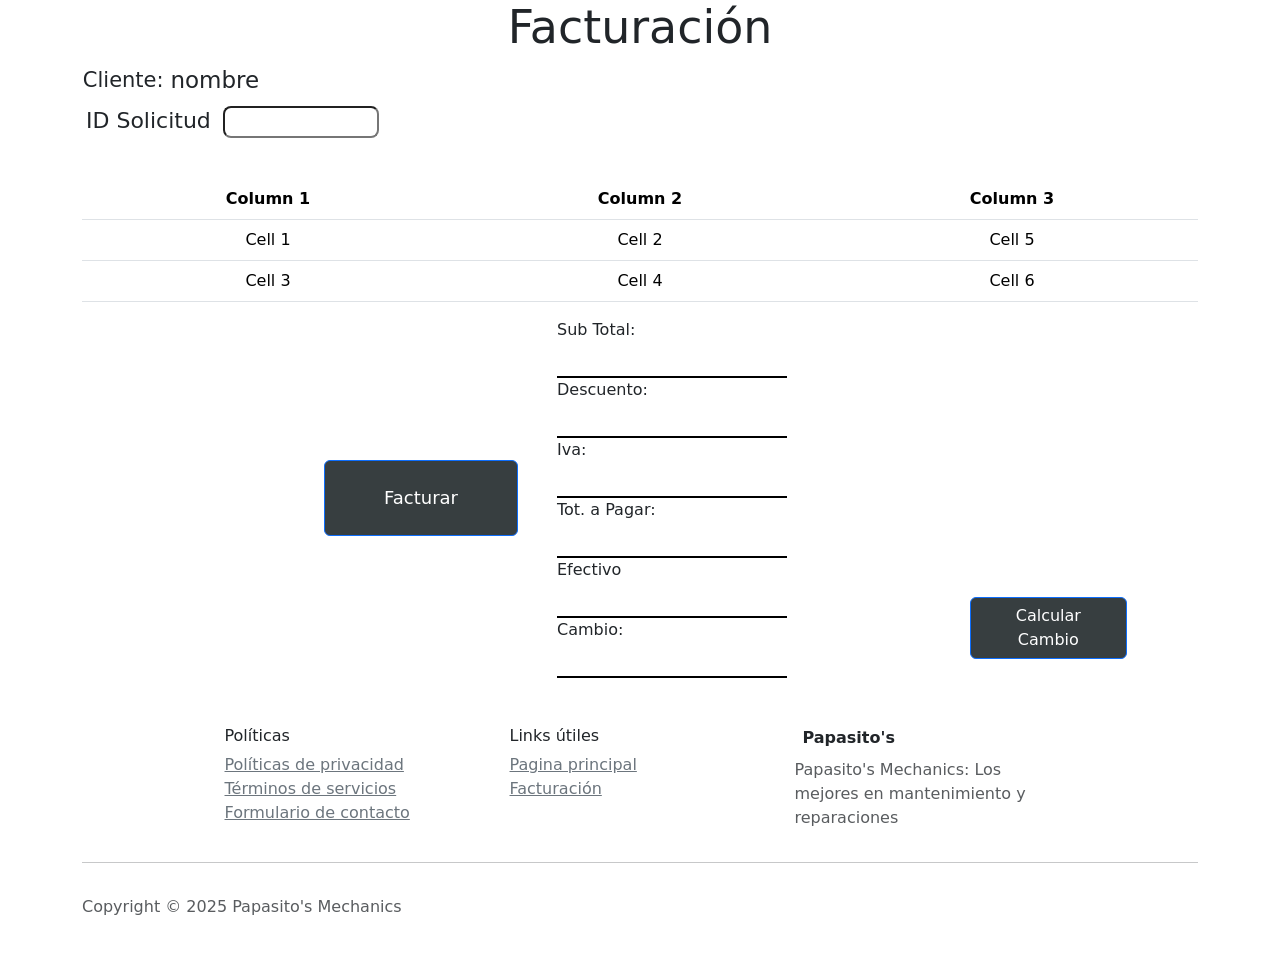
==== paginas/Interfaz_facturacion.html @ 792975da "frontend" ====
<!DOCTYPE html>
<html data-bs-theme="auto" lang="en">
<head>
  <meta charset="utf-8">
  <meta name="viewport" content="width=device-width, initial-scale=1.0, shrink-to-fit=no">
  <title>Facturación</title>
  <meta name="description" content="realice su solicitud de servicios aquí!">
  <script>
    !function() {
      const getTheme = () => localStorage.getItem("theme");
      const forcedTheme = document.documentElement.getAttribute("data-bss-forced-theme");
      const getPreferredTheme = () => {
        if (forcedTheme) return forcedTheme;
        const stored = getTheme();
        if (stored) return stored;
        const attr = document.documentElement.getAttribute("data-bs-theme");
        return attr || (window.matchMedia("(prefers-color-scheme: dark)").matches ? "dark" : "light");
      };
      const setTheme = theme => {
        if (theme === "auto" && window.matchMedia("(prefers-color-scheme: dark)").matches) {
          document.documentElement.setAttribute("data-bs-theme", "dark");
        } else {
          document.documentElement.setAttribute("data-bs-theme", theme);
        }
      };
      setTheme(getPreferredTheme());
      const updateSwitcher = (theme, init = false) => {
        const switchers = [].slice.call(document.querySelectorAll(".theme-switcher"));
        if (switchers.length) {
          document.querySelectorAll("[data-bs-theme-value]").forEach(e => {
            e.classList.remove("active");
            e.setAttribute("aria-pressed", "false");
          });
          for (const sw of switchers) {
            const btn = sw.querySelector('[data-bs-theme-value="' + theme + '"]');
            if (btn) {
              btn.classList.add("active");
              btn.setAttribute("aria-pressed", "true");
            }
          }
        }
      };
      window.matchMedia("(prefers-color-scheme: dark)").addEventListener("change", () => {
        const t = getTheme();
        if (t !== "light" && t !== "dark") setTheme(getPreferredTheme());
      });
      window.addEventListener("DOMContentLoaded", () => {
        updateSwitcher(getPreferredTheme());
        document.querySelectorAll("[data-bs-theme-value]").forEach(e => {
          e.addEventListener("click", t => {
            t.preventDefault();
            const val = e.getAttribute("data-bs-theme-value");
            localStorage.setItem("theme", val);
            setTheme(val);
            updateSwitcher(val);
          });
        });
      });
    }();
  </script>
  <link rel="icon" type="image/png" sizes="499x499" href="/PMBackend/frontend/paginas/assets/img/favicon.png?h=9de85300ce36b5b57ce09c45939de319">
  <link rel="icon" type="image/png" sizes="499x499" href="/PMBackend/frontend/paginas/assets/img/favicon.png?h=9de85300ce36b5b57ce09c45939de319" media="(prefers-color-scheme: dark)">
  <link rel="stylesheet" href="https://cdn.jsdelivr.net/npm/bootstrap@5.3.3/dist/css/bootstrap.min.css">
  <link rel="stylesheet" href="/PMBackend/frontend/paginas/assets/css/styles.min.css?h=498d9d766cf55b8adaa45fc5e837e1eb">
  <link rel="stylesheet" href="https://cdnjs.cloudflare.com/ajax/libs/animate.css/3.5.2/animate.min.css">
</head>
<body>
  <header>
    <!-- Puedes agregar un menú o logo aquí si lo deseas -->
  </header>
  <main>
    <section style="text-align: center;">
      <h1 style="font-size: 45.9px;">Facturación</h1>
      <div class="container">
        <div class="row">
          <div class="col-lg-12 d-lg-flex align-items-lg-end" style="text-align: left;margin-bottom: 6px;">
            <div class="d-inline-flex justify-content-center align-items-center align-content-center justify-content-lg-center align-items-lg-center" style="width: 178.2px;text-align: center;">
              <label class="form-label mb-0 ms-0" style="font-size: 21px;">Cliente:&nbsp;</label>
              <p style="width: 50%;font-size: 23px;" class="mb-0">nombre</p>
            </div>
          </div>
          <div class="col d-lg-flex" style="text-align: left;">
            <div style="width: 100%;">
              <label class="form-label mb-0 ms-1" style="font-size: 22px;">ID Solicitud&nbsp;</label>
              <input type="text" style="width: 14%;height: 31.5px;border-radius: 8px;">
            </div>
          </div>
        </div>
        <div class="row" style="margin-top: 41px;">
          <div class="col">
            <div class="table-responsive">
              <table class="table">
                <thead>
                  <tr>
                    <th>Column 1</th>
                    <th>Column 2</th>
                    <th>Column 3</th>
                  </tr>
                </thead>
                <tbody>
                  <tr>
                    <td>Cell 1</td>
                    <td>Cell 2</td>
                    <td>Cell 5</td>
                  </tr>
                  <tr>
                    <td>Cell 3</td>
                    <td>Cell 4</td>
                    <td>Cell 6</td>
                  </tr>
                </tbody>
              </table>
            </div>
          </div>
        </div>
      </div>
    </section>
    <section>
      <div class="container">
        <div class="row">
          <div class="col-md-5 d-md-flex justify-content-md-end align-items-md-center">
            <button class="btn btn-primary" data-bss-disabled-mobile="true" data-bss-hover-animate="rubberBand" type="button" style="height: 76.6px;width: 194px;right: 15px;position: relative;background: #373e40;font-size: 18px;transition: ease-in-out;color: #ffff;">Facturar</button>
          </div>
          <div class="col d-flex">
            <div style="width: 63%;">
              <label class="form-label" style="width: 43%;">Sub Total:</label>
              <input type="text" style="background: rgba(255,255,255,0);width: 57%;border-style: none;border-bottom-style: solid;border-bottom-color: #000000;">
              <label class="form-label" style="width: 43%;">Descuento:</label>
              <input type="text" style="background: rgba(255,255,255,0);width: 57%;border-style: none;border-bottom-style: solid;border-bottom-color: #000000;">
              <label class="form-label" style="width: 43%;">Iva:</label>
              <input type="text" style="background: rgba(255,255,255,0);width: 57%;border-style: none;border-bottom-style: solid;border-bottom-color: #000000;">
              <label class="form-label" style="width: 43%;">Tot. a Pagar:</label>
              <input type="text" style="background: rgba(255,255,255,0);width: 57%;border-style: none;border-bottom-style: solid;border-bottom-color: #000000;">
              <label class="form-label" style="width: 43%;">Efectivo</label>
              <input type="text" style="background: rgba(255,255,255,0);width: 57%;border-style: none;border-bottom-style: solid;border-bottom-color: #000000;">
              <label class="form-label" style="width: 43%;">Cambio:</label>
              <input type="text" style="background: rgba(255,255,255,0);width: 57%;border-style: none;border-bottom-style: solid;border-bottom-color: #000000;">
            </div>
            <div class="d-md-flex align-items-md-end" style="width: 37%;text-align: right;">
              <button class="btn btn-primary" type="button" style="position: relative;bottom: 19px;left: 9px;width: 157px;background: #373e40;box-shadow: 0px 0px;color: #ffffff;">Calcular Cambio</button>
            </div>
          </div>
        </div>
      </div>
    </section>
  </main>
  <footer>
    <div class="container py-4 py-lg-5">
      <div class="row justify-content-center">
        <div class="col-sm-4 col-md-3 text-center text-lg-start d-flex flex-column item">
          <h3 class="fs-6">Políticas&nbsp;</h3>
          <ul class="list-unstyled">
            <li><a class="link-secondary" href="/PMBackend/frontend/paginas/politicas_privacidad.html">Políticas de privacidad</a></li>
            <li><a class="link-secondary" href="/PMBackend/frontend/paginas/terminos_servicio.html">Términos de servicios</a></li>
            <li><a class="link-secondary" href="/PMBackend/frontend/paginas/formulario_contacto.html">Formulario de contacto</a></li>
          </ul>
        </div>
        <div class="col-sm-4 col-md-3 text-center text-lg-start d-flex flex-column item">
          <h3 class="fs-6">Links útiles</h3>
          <ul class="list-unstyled">
            <li><a class="link-secondary" href="/PMBackend/frontend/paginas/index.html">Pagina principal</a></li>
            <li><a class="link-secondary" href="/PMBackend/frontend/paginas/Interfaz_facturacion.html">Facturación</a></li>
          </ul>
        </div>
        <div class="col-lg-3 text-center text-lg-start d-flex flex-column align-items-center order-first align-items-lg-start order-lg-last item social">
          <div class="fw-bold d-flex align-items-center mb-2">
            <span class="bs-icon-sm bs-icon-rounded bs-icon-primary d-flex justify-content-center align-items-center bs-icon me-2" style="--bs-primary: #007443;--bs-primary-rgb: 0,116,67;">
              <!-- SVG icon -->
            </span>
            <span>Papasito's&nbsp;</span>
          </div>
          <p class="text-muted copyright">Papasito's Mechanics: Los mejores en mantenimiento y reparaciones</p>
        </div>
      </div>
      <hr>
      <div class="d-flex justify-content-between align-items-center pt-3">
        <p class="text-muted mb-0">Copyright © 2025 Papasito's Mechanics</p>
      </div>
    </div>
  </footer>
  <script src="https://cdnjs.cloudflare.com/ajax/libs/jquery/3.7.0/jquery.min.js"></script>
  <script src="https://cdn.jsdelivr.net/npm/bootstrap@5.3.3/dist/js/bootstrap.bundle.min.js"></script>
  <script src="/PMBackend/frontend/paginas/assets/js/script.min.js?h=bfb49eee47f0544059cc5a9c6945ad45"></script>
</body>
</html>
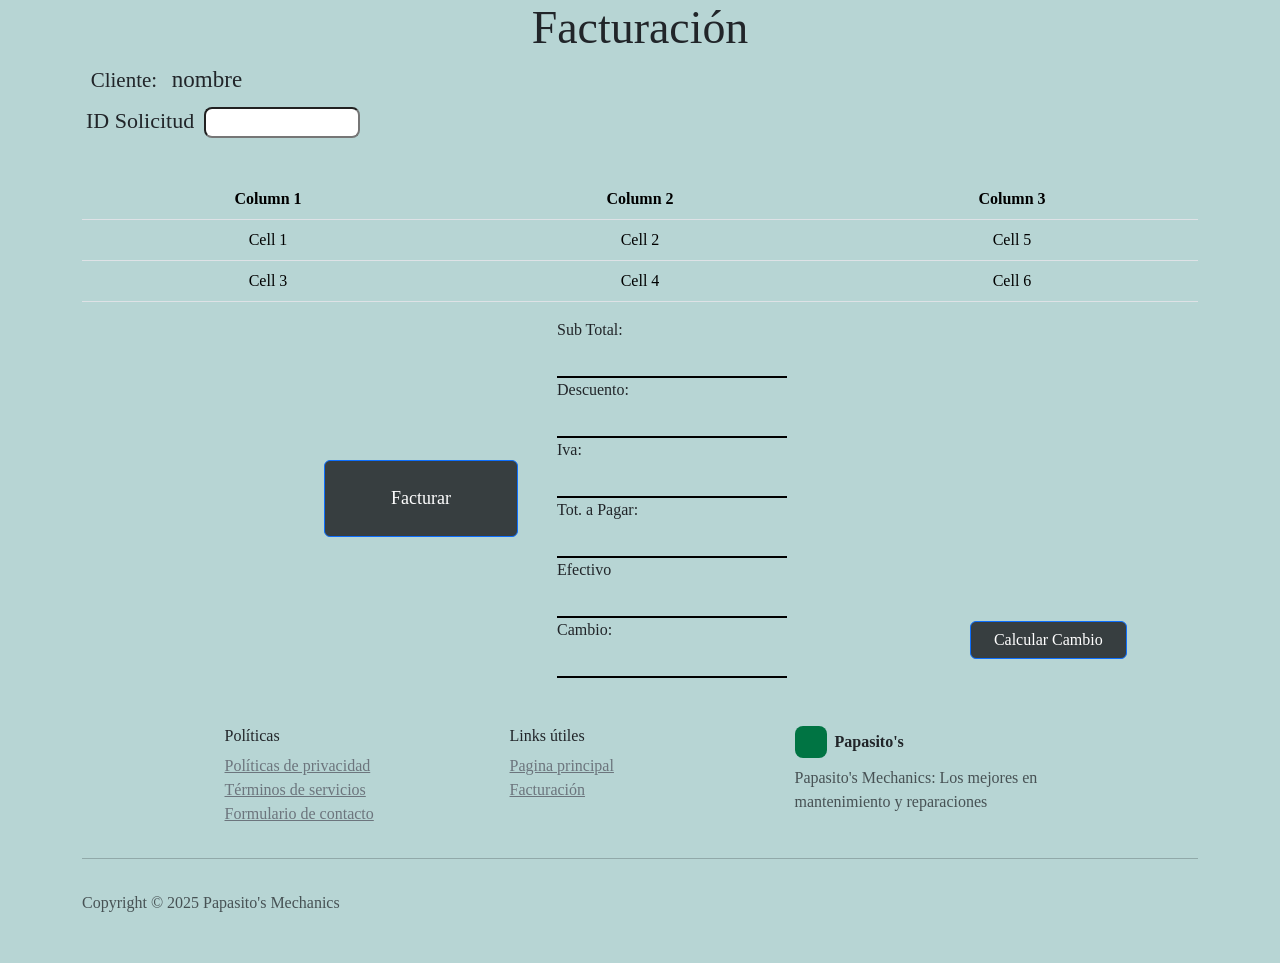
==== commit c0b5740a: "Actualizacion de links (momento de prueba)" ====
--- a/paginas/Interfaz_facturacion.html
+++ b/paginas/Interfaz_facturacion.html
@@ -58,10 +58,10 @@
       });
     }();
   </script>
-  <link rel="icon" type="image/png" sizes="499x499" href="/PMBackend/frontend/paginas/assets/img/favicon.png?h=9de85300ce36b5b57ce09c45939de319">
-  <link rel="icon" type="image/png" sizes="499x499" href="/PMBackend/frontend/paginas/assets/img/favicon.png?h=9de85300ce36b5b57ce09c45939de319" media="(prefers-color-scheme: dark)">
+  <link rel="icon" type="image/png" sizes="499x499" href="./assets/img/favicon.png">
+  <link rel="icon" type="image/png" sizes="499x499" href="./assets/img/favicon.png" media="(prefers-color-scheme: dark)">
   <link rel="stylesheet" href="https://cdn.jsdelivr.net/npm/bootstrap@5.3.3/dist/css/bootstrap.min.css">
-  <link rel="stylesheet" href="/PMBackend/frontend/paginas/assets/css/styles.min.css?h=498d9d766cf55b8adaa45fc5e837e1eb">
+  <link rel="stylesheet" href="./assets/css/styles.min.css">
   <link rel="stylesheet" href="https://cdnjs.cloudflare.com/ajax/libs/animate.css/3.5.2/animate.min.css">
 </head>
 <body>
@@ -150,16 +150,16 @@
         <div class="col-sm-4 col-md-3 text-center text-lg-start d-flex flex-column item">
           <h3 class="fs-6">Políticas&nbsp;</h3>
           <ul class="list-unstyled">
-            <li><a class="link-secondary" href="/PMBackend/frontend/paginas/politicas_privacidad.html">Políticas de privacidad</a></li>
-            <li><a class="link-secondary" href="/PMBackend/frontend/paginas/terminos_servicio.html">Términos de servicios</a></li>
-            <li><a class="link-secondary" href="/PMBackend/frontend/paginas/formulario_contacto.html">Formulario de contacto</a></li>
+            <li><a class="link-secondary" href="./politicas_privacidad.html">Políticas de privacidad</a></li>
+            <li><a class="link-secondary" href="./terminos_servicio.html">Términos de servicios</a></li>
+            <li><a class="link-secondary" href="./formulario_contacto.html">Formulario de contacto</a></li>
           </ul>
         </div>
         <div class="col-sm-4 col-md-3 text-center text-lg-start d-flex flex-column item">
           <h3 class="fs-6">Links útiles</h3>
           <ul class="list-unstyled">
-            <li><a class="link-secondary" href="/PMBackend/frontend/paginas/index.html">Pagina principal</a></li>
-            <li><a class="link-secondary" href="/PMBackend/frontend/paginas/Interfaz_facturacion.html">Facturación</a></li>
+            <li><a class="link-secondary" href="./pagina_principal.html">Pagina principal</a></li>
+            <li><a class="link-secondary" href="./Interfaz_facturacion.html">Facturación</a></li>
           </ul>
         </div>
         <div class="col-lg-3 text-center text-lg-start d-flex flex-column align-items-center order-first align-items-lg-start order-lg-last item social">
--- a/paginas/assets/css/styles.min.css
+++ b/paginas/assets/css/styles.min.css
@@ -0,0 +1,203 @@
+/* Fuentes */
+@font-face {
+  font-family: 'Abyssinica SIL';
+  src: url(/frontend/Paginas_Front_end/assets/fonts/Abyssinica%20SIL-c66eb9300348a4b1d40f848be89439af.woff2?h=4e2d47f860db78a9ae0822a8bf7ebf39) format('woff2');
+  font-weight: 400;
+  font-style: normal;
+  font-display: swap;
+  unicode-range: U+030E,U+1200-1399,U+2D80-2DDE,U+AB01-AB2E,U+1E7E0-1E7E6,U+1E7E8-1E7EB,U+1E7ED-1E7EE,U+1E7F0-1E7FE;
+}
+@font-face {
+  font-family: 'Abyssinica SIL';
+  src: url(/frontend/Paginas_Front_end/assets/fonts/Abyssinica%20SIL-330eafa0ac16269fafe06ac1c39e3818.woff2?h=4e2d47f860db78a9ae0822a8bf7ebf39) format('woff2');
+  font-weight: 400;
+  font-style: normal;
+  font-display: swap;
+  unicode-range: U+0100-02BA,U+02BD-02C5,U+02C7-02CC,U+02CE-02D7,U+02DD-02FF,U+0304,U+0308,U+0329,U+1D00-1DBF,U+1E00-1E9F,U+1EF2-1EFF,U+2020,U+20A0-20AB,U+20AD-20C0,U+2113,U+2C60-2C7F,U+A720-A7FF;
+}
+@font-face {
+  font-family: 'Abyssinica SIL';
+  src: url(/frontend/Paginas_Front_end/assets/fonts/Abyssinica%20SIL-f582edb6a500204282c85bc1470e2174.woff2?h=4e2d47f860db78a9ae0822a8bf7ebf39) format('woff2');
+  font-weight: 400;
+  font-style: normal;
+  font-display: swap;
+  unicode-range: U+0000-00FF,U+0131,U+0152-0153,U+02BB-02BC,U+02C6,U+02DA,U+02DC,U+0304,U+0308,U+0329,U+2000-206F,U+20AC,U+2122,U+2191,U+2193,U+2212,U+2215,U+FEFF,U+FFFD;
+}
+@font-face {
+  font-family: Aclonica;
+  src: url(/frontend/Paginas_Front_end/assets/fonts/Aclonica-43bd467b19d511fa7ec09953087de6eb.woff2?h=a77ba956de31e8a8ee1a188c3677822d) format('woff2');
+  font-weight: 400;
+  font-style: normal;
+  font-display: swap;
+  unicode-range: U+0100-02BA,U+02BD-02C5,U+02C7-02CC,U+02CE-02D7,U+02DD-02FF,U+0304,U+0308,U+0329,U+1D00-1DBF,U+1E00-1E9F,U+1EF2-1EFF,U+2020,U+20A0-20AB,U+20AD-20C0,U+2113,U+2C60-2C7F,U+A720-A7FF;
+}
+@font-face {
+  font-family: Aclonica;
+  src: url(/frontend/Paginas_Front_end/assets/fonts/Aclonica-cabda78936749c901c09801c41b3521f.woff2?h=a77ba956de31e8a8ee1a188c3677822d) format('woff2');
+  font-weight: 400;
+  font-style: normal;
+  font-display: swap;
+  unicode-range: U+0000-00FF,U+0131,U+0152-0153,U+02BB-02BC,U+02C6,U+02DA,U+02DC,U+0304,U+0308,U+0329,U+2000-206F,U+20AC,U+2122,U+2191,U+2193,U+2212,U+2215,U+FEFF,U+FFFD;
+}
+
+/* Temas y colores */
+:root,
+[data-bs-theme=light] {
+  --bs-body-bg: #b7d5d4;
+  --bs-body-bg-rgb: 183,213,212;
+  --bs-secondary-bg: #77878b;
+  --bs-secondary-bg-rgb: 119,135,139;
+  --bs-tertiary-bg: #488286;
+  --bs-tertiary-bg-rgb: 72,130,134;
+  --bs-body-font-family: 'Abyssinica SIL', serif;
+}
+[data-bs-theme=dark] {
+  --bs-primary: #a9b4c2;
+  --bs-primary-rgb: 169,180,194;
+  --bs-primary-text-emphasis: #CBD2DA;
+  --bs-primary-bg-subtle: #222427;
+  --bs-primary-border-subtle: #656C74;
+  --bs-secondary: #305252;
+  --bs-secondary-rgb: 48,82,82;
+  --bs-secondary-text-emphasis: #839797;
+  --bs-secondary-bg-subtle: #0A1010;
+  --bs-secondary-border-subtle: #1D3131;
+  --bs-body-color: black;
+  --bs-body-color-rgb: 0,0,0;
+  --bs-body-bg: #a9b4c2;
+  --bs-body-bg-rgb: 169,180,194;
+  --bs-secondary-bg: #77878b;
+  --bs-secondary-bg-rgb: 119,135,139;
+  --bs-tertiary-bg: #488286;
+  --bs-tertiary-bg-rgb: 72,130,134;
+  --bs-secondary-color: rgba(0,0,0,0.75);
+  --bs-secondary-color-rgb: 0,0,0,0.75;
+  --bs-tertiary-color: rgba(0,0,0,0.5);
+  --bs-tertiary-color-rgb: 0,0,0,0.5;
+  --bs-link-color: #6ea8fe;
+  --bs-link-color-rgb: 110,168,254;
+  --bs-border-radius: 1.375rem;
+}
+
+/* Botones */
+.btn-primary[data-bs-theme=dark],
+[data-bs-theme=dark] .btn-primary {
+  --bs-btn-color: #000000;
+  --bs-btn-bg: #a9b4c2;
+  --bs-btn-border-color: #a9b4c2;
+  --bs-btn-hover-color: #000000;
+  --bs-btn-hover-bg: #B6BFCB;
+  --bs-btn-hover-border-color: #B2BCC8;
+  --bs-btn-focus-shadow-rgb: 25,27,29;
+  --bs-btn-active-color: #000000;
+  --bs-btn-active-bg: #BAC3CE;
+  --bs-btn-active-border-color: #B2BCC8;
+  --bs-btn-disabled-color: #000000;
+  --bs-btn-disabled-bg: #a9b4c2;
+  --bs-btn-disabled-border-color: #a9b4c2;
+}
+.btn-outline-primary[data-bs-theme=dark],
+[data-bs-theme=dark] .btn-outline-primary {
+  --bs-btn-color: #a9b4c2;
+  --bs-btn-border-color: #a9b4c2;
+  --bs-btn-focus-shadow-rgb: 169,180,194;
+  --bs-btn-hover-color: #000000;
+  --bs-btn-hover-bg: #a9b4c2;
+  --bs-btn-hover-border-color: #a9b4c2;
+  --bs-btn-active-color: #000000;
+  --bs-btn-active-bg: #a9b4c2;
+  --bs-btn-active-border-color: #a9b4c2;
+  --bs-btn-disabled-color: #a9b4c2;
+  --bs-btn-disabled-bg: transparent;
+  --bs-btn-disabled-border-color: #a9b4c2;
+}
+.btn-secondary[data-bs-theme=dark],
+[data-bs-theme=dark] .btn-secondary {
+  --bs-btn-color: #fff;
+  --bs-btn-bg: #305252;
+  --bs-btn-border-color: #305252;
+  --bs-btn-hover-color: #fff;
+  --bs-btn-hover-bg: #294646;
+  --bs-btn-hover-border-color: #264242;
+  --bs-btn-focus-shadow-rgb: 224,229,229;
+  --bs-btn-active-color: #fff;
+  --bs-btn-active-bg: #264242;
+  --bs-btn-active-border-color: #243E3E;
+  --bs-btn-disabled-color: #fff;
+  --bs-btn-disabled-bg: #305252;
+  --bs-btn-disabled-border-color: #305252;
+}
+.btn-outline-secondary[data-bs-theme=dark],
+[data-bs-theme=dark] .btn-outline-secondary {
+  --bs-btn-color: #305252;
+  --bs-btn-border-color: #305252;
+  --bs-btn-focus-shadow-rgb: 48,82,82;
+  --bs-btn-hover-color: #fff;
+  --bs-btn-hover-bg: #305252;
+  --bs-btn-hover-border-color: #305252;
+  --bs-btn-active-color: #fff;
+  --bs-btn-active-bg: #305252;
+  --bs-btn-active-border-color: #305252;
+  --bs-btn-disabled-color: #305252;
+  --bs-btn-disabled-bg: transparent;
+  --bs-btn-disabled-border-color: #305252;
+}
+
+/* Utilidades */
+.fit-cover, .imgB, img { object-fit: cover; }
+svg { cursor: not-allowed; }
+#body_solicitud_servicio { background-color: var(--bs-light); }
+.firmaDiv { position: relative; top: 230px; width: 100%; }
+.epacio { position: relative; top: 250px; }
+.damage-section { text-align: center; }
+
+/* Iconos */
+.bs-icon {
+  --bs-icon-size: .75rem;
+  display: flex;
+  flex-shrink: 0;
+  justify-content: center;
+  align-items: center;
+  font-size: var(--bs-icon-size);
+  width: calc(var(--bs-icon-size) * 2);
+  height: calc(var(--bs-icon-size) * 2);
+  color: var(--bs-primary);
+}
+.bs-icon-xs { --bs-icon-size: 1rem; width: calc(var(--bs-icon-size) * 1.5); height: calc(var(--bs-icon-size) * 1.5); }
+.bs-icon-sm { --bs-icon-size: 1rem; }
+.bs-icon-md { --bs-icon-size: 1.5rem; }
+.bs-icon-lg { --bs-icon-size: 2rem; }
+.bs-icon-xl { --bs-icon-size: 2.5rem; }
+.bs-icon.bs-icon-primary { color: var(--bs-white); background: var(--bs-primary); }
+.bs-icon.bs-icon-primary-light { color: var(--bs-primary); background: rgba(var(--bs-primary-rgb), .2); }
+.bs-icon.bs-icon-semi-white { color: var(--bs-primary); background: rgba(255,255,255,.5); }
+.bs-icon.bs-icon-rounded { border-radius: .5rem; }
+.bs-icon.bs-icon-circle { border-radius: 50%; }
+
+/* Paneles y tablas */
+.panel-table .panel-body { padding: 0; }
+.panel-table .panel-body .table-bordered { border-style: none; margin: 0; }
+.panel-table .panel-body .table-bordered > thead > tr > th:first-of-type { text-align: center; width: 100px; }
+.panel-table .panel-body .table-bordered > tbody > tr > td:last-of-type,
+.panel-table .panel-body .table-bordered > thead > tr > th:last-of-type { border-right: 0px; }
+.panel-table .panel-body .table-bordered > tbody > tr > td:first-of-type,
+.panel-table .panel-body .table-bordered > thead > tr > th:first-of-type { border-left: 0; }
+.panel-table .panel-body .table-bordered > tbody > tr:first-of-type > td { border-bottom: 0; }
+.panel-table .panel-body .table-bordered > thead > tr:first-of-type > th { border-top: 0; }
+.panel-table .panel-footer .pagination { margin: 0; }
+.panel-table .panel-footer .col { line-height: 34px; height: 34px; }
+.panel-table .panel-heading .col h3 { line-height: 30px; height: 30px; }
+.panel-table .panel-body .table-bordered > tbody > tr > td { line-height: 34px; }
+
+/* Estrellas de rating */
+.rating:not(:checked) > input { position: absolute; appearance: none; }
+.rating:not(:checked) > label {
+  float: right;
+  cursor: pointer;
+  font-size: 30px;
+  color: #666;
+}
+.rating:not(:checked) > label:before { content: "★"; }
+.rating:not(:checked) > label:hover,
+.rating:not(:checked) > label:hover ~ label { color: #ff9e0b; }
+.rating > input:checked ~ label { color: #ffa723; }
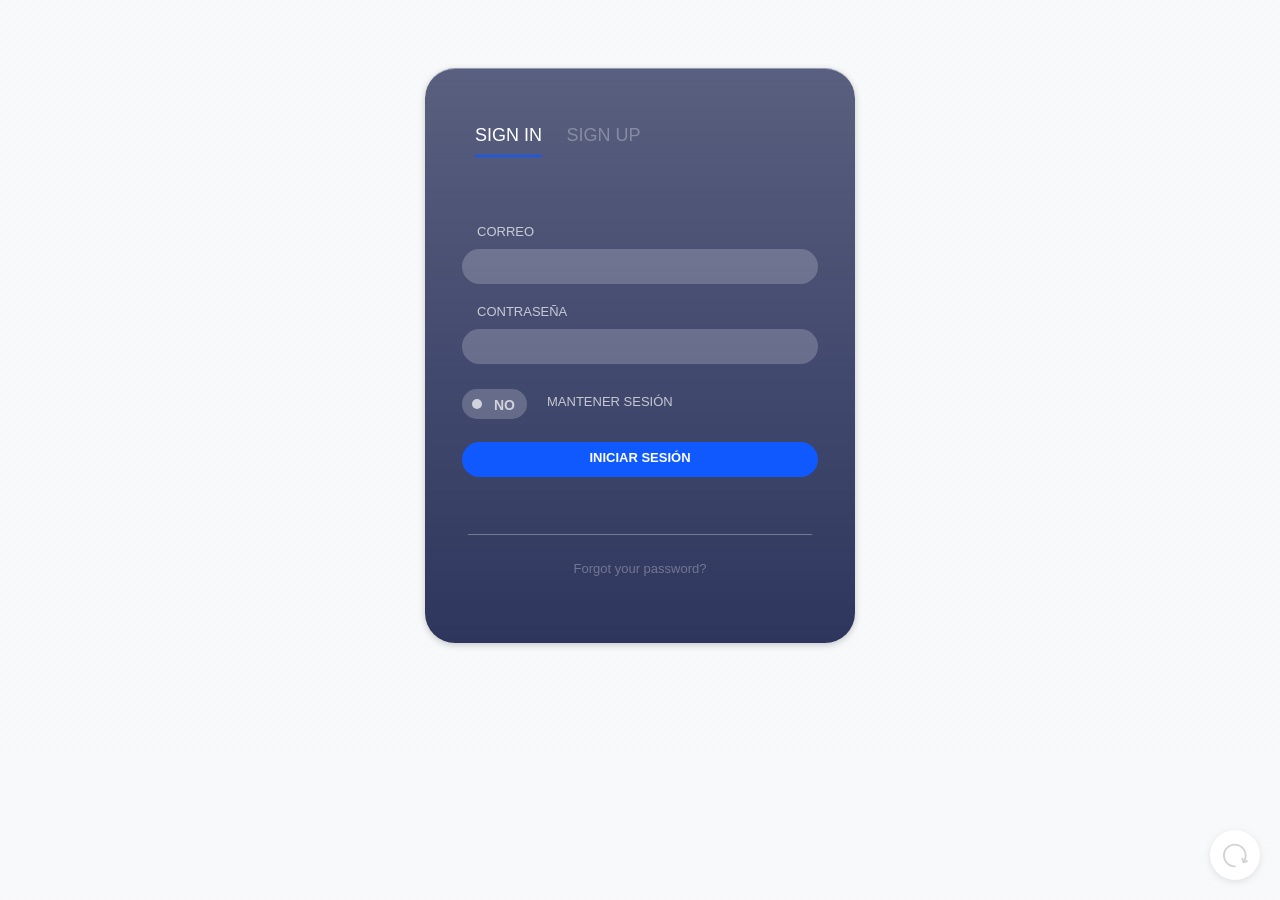
==== commit 8e29d1e1: "prueba css 3" ====
--- a/paginas/Interfaz_facturacion.html
+++ b/paginas/Interfaz_facturacion.html
@@ -66,12 +66,22 @@
 </head>
 <body>
   <header>
-    <!-- Puedes agregar un menú o logo aquí si lo deseas -->
+    <nav class="navbar navbar-expand-md bg-dark py-3" data-bs-theme="dark" style="background: #373e40;">
+        <div class="container"><button class="navbar-toggler" data-bs-toggle="collapse" data-bs-target="#navcol-5"><span class="visually-hidden">Toggle navigation</span><span class="navbar-toggler-icon"></span></button>
+            <div id="navcol-5" class="collapse navbar-collapse"><label class="form-label client-name" style="color: var(--bs-light);">Label</label>
+                <ul class="navbar-nav ms-auto">
+                    <li class="nav-item"></li>
+                    <li class="nav-item"></li>
+                    <li class="nav-item"></li>
+                </ul><a class="btn btn-primary ms-md-2 btn-logout" role="button" style="background: #305252;">Cerrar sesión</a>
+            </div>
+        </div>
+    </nav>
   </header>
   <main>
     <section style="text-align: center;">
       <h1 style="font-size: 45.9px;">Facturación</h1>
-      <div class="container">
+      <div class="container" style="position: relative; top: 80px;">
         <div class="row">
           <div class="col-lg-12 d-lg-flex align-items-lg-end" style="text-align: left;margin-bottom: 6px;">
             <div class="d-inline-flex justify-content-center align-items-center align-content-center justify-content-lg-center align-items-lg-center" style="width: 178.2px;text-align: center;">
@@ -116,7 +126,7 @@
       </div>
     </section>
     <section>
-      <div class="container">
+      <div class="container"  style="position: relative; map: 80px;">>
         <div class="row">
           <div class="col-md-5 d-md-flex justify-content-md-end align-items-md-center">
             <button class="btn btn-primary" data-bss-disabled-mobile="true" data-bss-hover-animate="rubberBand" type="button" style="height: 76.6px;width: 194px;right: 15px;position: relative;background: #373e40;font-size: 18px;transition: ease-in-out;color: #ffff;">Facturar</button>
@@ -145,7 +155,7 @@
     </section>
   </main>
   <footer>
-    <div class="container py-4 py-lg-5">
+    <div class="container py-4 py-lg-5"  style="position: relative; map: 80px;">">
       <div class="row justify-content-center">
         <div class="col-sm-4 col-md-3 text-center text-lg-start d-flex flex-column item">
           <h3 class="fs-6">Políticas&nbsp;</h3>
@@ -178,6 +188,35 @@
       </div>
     </div>
   </footer>
+
+  <script>
+    document.addEventListener('DOMContentLoaded', function() {
+  // Verifica si el usuario está autenticado
+  if (localStorage.getItem('isLoggedIn') !== 'true') {
+    window.location.href = 'https://darlin-chalas.github.io/FrontendPM/'; // Redirige al login si no está autenticado
+  } else {
+    // Si está autenticado, muestra el nombre del cliente
+    const nombreCliente = localStorage.getItem('nombre_cliente');
+    const welcomeMessage = document.querySelector('.client-name');
+    if (welcomeMessage) {
+      welcomeMessage.textContent = `Bienvenido, ${nombreCliente}`;
+    }
+  }
+  const btnLogout = document.querySelector('.btn-logout');
+  if (btnLogout) {
+    btnLogout.addEventListener('click', function(e) {
+    e.preventDefault();
+    console.log('SE EJECUTO ESA MIELDA');
+    // Limpia el almacenamiento local y redirige al login
+    localStorage.removeItem('id_cliente');
+    localStorage.removeItem('nombre_cliente');
+    localStorage.removeItem('correo_cliente');
+    localStorage.removeItem('isLoggedIn');
+    window.location.href = 'https://darlin-chalas.github.io/FrontendPM/'; // Redirige al login
+  });
+}
+});
+  </script>
   <script src="https://cdnjs.cloudflare.com/ajax/libs/jquery/3.7.0/jquery.min.js"></script>
   <script src="https://cdn.jsdelivr.net/npm/bootstrap@5.3.3/dist/js/bootstrap.bundle.min.js"></script>
   <script src="/PMBackend/frontend/paginas/assets/js/script.min.js?h=bfb49eee47f0544059cc5a9c6945ad45"></script>
